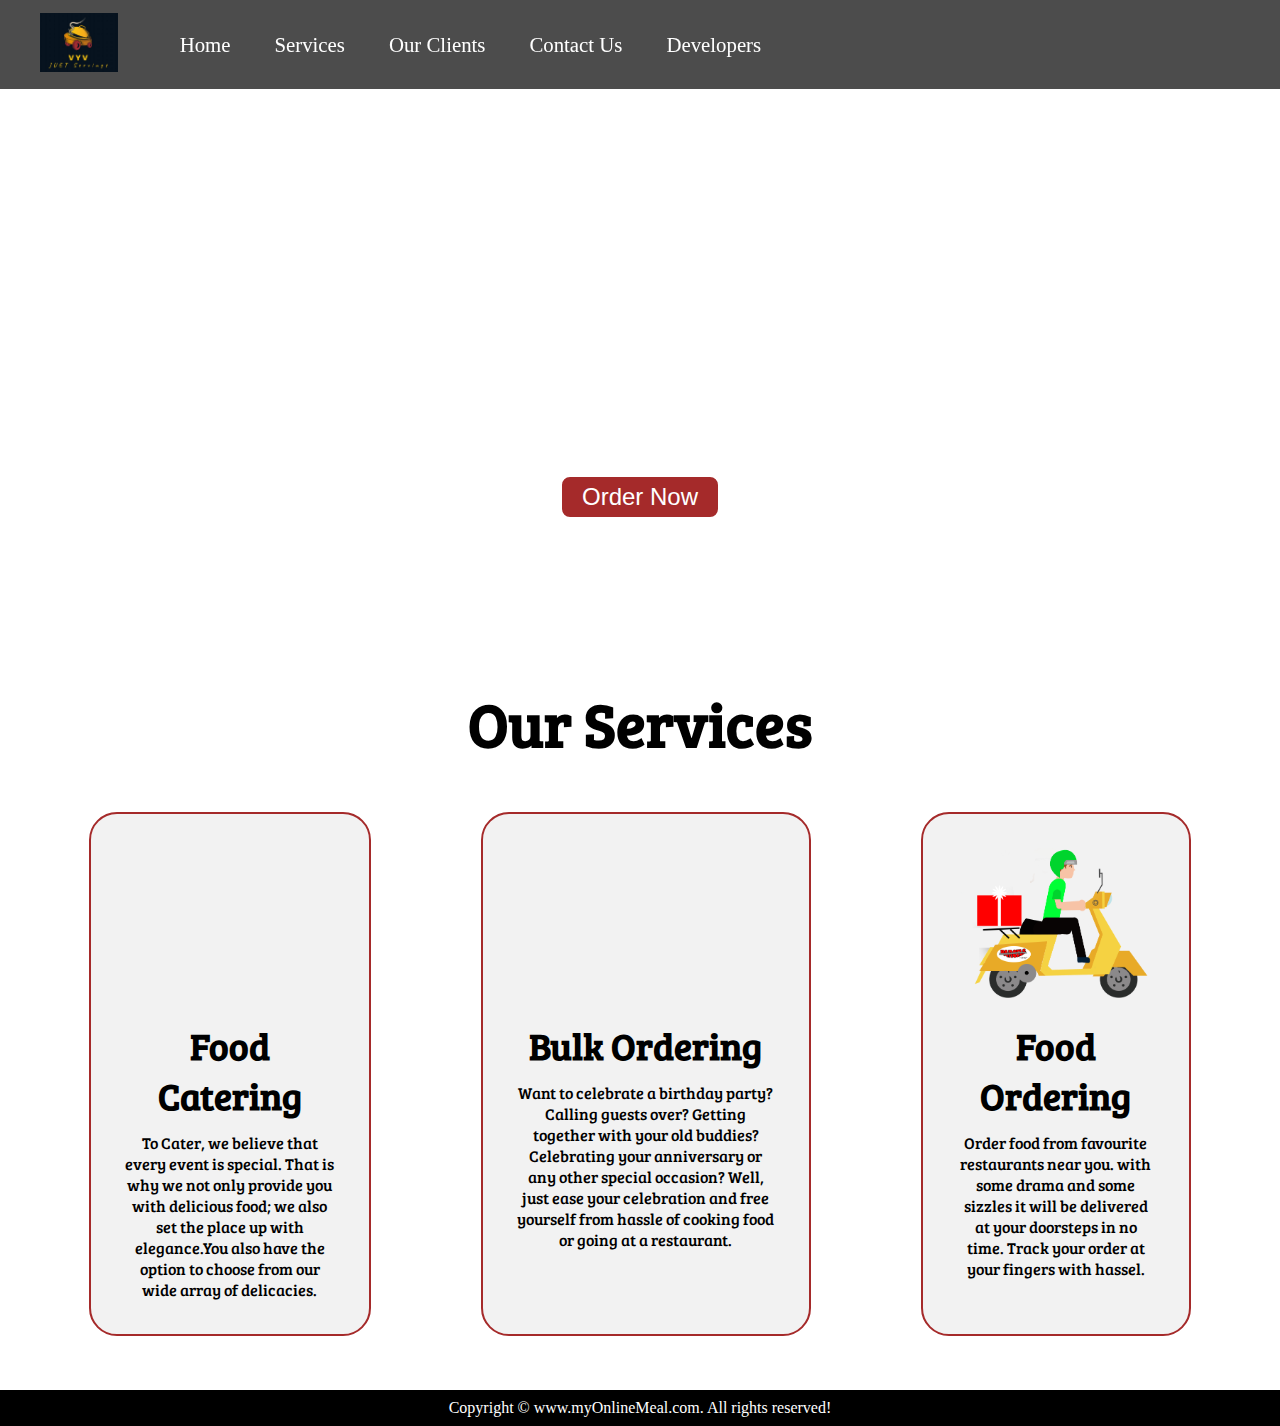
==== index.html @ 6f631c04 "website added" ====
<!DOCTYPE html>
<html lang="en">

<head>
    <meta charset="UTF-8">
    <meta name="viewport" content="width=device-width, initial-scale=1.0">
    <meta http-equiv="X-UA-Compatible" content="ie=edge">
    <title>Best Online Food Delivery Service in India |VYV JUET</title>
    <link rel="stylesheet" href="css/style.css">
    <link rel="stylesheet" media="screen and (max-width: 1170px)" href="css/phone.css">
    <link href="https://fonts.googleapis.com/css?family=Baloo+Bhai|Bree+Serif&display=swap" rel="stylesheet">
</head>

<body>
    <!-- here we created the navigation bar  -->
    <nav id="navbar">
        <div id="logo">
            <img src="logo.png" alt="vyv JUET">
        </div>
        <ul>
            <li class="item"><a href="index.html">Home</a></li>
            <li class="item"><a href="#services-container">Services</a></li>
            <li class="item"><a href="clients.html">Our Clients</a></li>
            <li class="item"><a href="contact.html">Contact Us</a></li>
            <li class="item"><a href="Developers.html">Developers</a></li>
        </ul>
    </nav>

    <!-- This section is to implemnent bgimg and HOME -->
    <section id="home" class="we">
        <h1 class="h-primary">Welcome to VYV juet Servings</h1>
        <p>We provide the best of bests.</p>
        <p>crunchy,fresh ,mouth watering cuzines at your</p>
            <p> doorstep or dine in with first class experience. </p>
        <button class="btn">Order Now</button>
    </section>

    <section id="services-container">
        <h1 class="h-primary center">Our Services</h1>
        <div id="services">
            <div class="box">
                <img src="img/1.png" alt="">
                <h2 class="h-secondary center">Food Catering</h2>
                <p class="center">To Cater, we believe that every event is special. That is why we not
                    only provide you with delicious food; we also set the place up with elegance.You also have the option to choose from our wide array of
                    delicacies.</p>
            </div>
            <div class="box">
                <img src="img/2.png" alt="">
                <h2 class="h-secondary center">Bulk Ordering</h2>
                <p class="center">Want to celebrate a birthday party? Calling guests over? Getting together with your old buddies? Celebrating your anniversary or any other special occasion? Well, just ease your celebration and free yourself from hassle of cooking food or going at a restaurant.</p>
            </div>
            <div class="box">
                <img src="img/3.png" alt="">
                <h2 class="h-secondary center">Food Ordering</h2>
                <p class="center">Order food from favourite restaurants near you.
                    with some drama and some sizzles it will be delivered at your doorsteps in no time. Track your order at your fingers with hassel.
                </p>
            </div>
        </div>
    </section>

    <footer>
        <div class="center">
            Copyright &copy; www.myOnlineMeal.com. All rights reserved!
        </div>
    </footer>
</body>

</html>
</body>

</html>
---- css/style.css ----
/* CSS Reset */
*{
    margin: 0;
    padding: 0;
}

html{
    scroll-behavior: smooth;
}

/* CSS Variables */
:root{
    --navbar-height: 59px;
}

/* Navigation Bar */
#navbar{
    display: flex;
    align-items: center;
    position: sticky;
    top: 0px;
}

#navbar::before{
    content: "";
    background-color: black;
    position: absolute;
    top:0px;
    left:0px;
    height: 100%;
    width:100%;
    z-index: -1;
    opacity: 0.7;
}

/* Navigation Bar: Logo and Image */
#logo{
    margin: 10px 34px;
}

#logo img{
    height: 59px;
    margin: 3px 6px;
}


/* Navigation Bar: List Styling */

#navbar ul{
    display: flex;
    font-family: 'Baloo Bhai', cursive;
}

#navbar ul li{ 
    list-style: none;
    font-size: 1.3rem;
}

#navbar ul li a{
    color: white;
    display: block;
    padding: 3px 22px;
    border-radius: 20px;
    text-decoration: none;
}

#navbar ul li a:hover{
    color: black;
    background-color: white;
}

/* Home Section */
#home{
    display: flex;
    flex-direction: column;
    padding:30px 200px 1px 200px;
    height: 550px;
    justify-content: center;
    align-items: center;
}

.we{
    display: flex;
    flex-direction: column;
    padding:3px 200px;
    height: 550px;
    justify-content: center;
    align-items: center;
}
#home::before{ 
    content: "";
    position: absolute;
    background: url('../bg1.jpg') no-repeat center center/cover;
    height: 642px;
    top:0px;
    left:0px;
    width: 100%;
    z-index: -1;
    opacity:0.89;
}

#home h1{
    color:white;
    text-align: center;
    font-family: 'Bree Serif', serif;
}

#home p{
    color:white;
    text-align: center;
    font-size: 1.5rem;
    font-family: 'Bree Serif', serif;
}
/* Services Section */
#services{
    margin: 34px;
    display: flex;
}
#services .box{ 
    border: 2px solid brown;
    padding: 34px;
    margin: 2px 55px;
    border-radius: 28px;
    background: #f2f2f2;
    margin-bottom: 20px;
}

#services .box img{ 
   height: 160px;
   margin: auto;
   display: block;
}

#services .box p{
    font-family: 'Bree Serif', serif;

} 

/* Clients Section */
#client-section{ 
    position: relative;
}

#vyv::before{
 content: "";
 position: absolute;
 background: url('../bg1 f.jpg');
 width: 100%;
 height: 100%;
 z-index: -1;
 opacity: 0.7;
}

#clients{
    display: flex;
    justify-content: center;
    align-items: center;
    background-color: rgb(30, 64, 68);
    border-radius: 50px;
}

.client-item{
    padding: 34px;
   
}

#clients img{
    height: 124px;
}


/* Contact Section */
#contact{
    position: relative;
}
#contact::before{
    content: "";
    position: absolute;
    width: 100%;
    height: 100%;
    z-index: -1;
    opacity: 0.7;
    /* background: url('../Untitled\ design.jpg') no-repeat center center/cover; */
    

}
#cback::before{
    content: "";
    position: absolute;
    width: 100%;
    height: 100%;
    z-index: -1;
    opacity: 1;
    background: url('../Untitled\ design.jpg') no-repeat center center/cover;
}
#contact-box{
    display: flex;
    justify-content: center;
    align-items: center;
    padding-bottom: 34px;
}
#contact-box input, 
#contact-box textarea{
    width: 100%;
    padding: 0.5rem;
    border-radius: 9px;
    font-size: 1.1rem;
  
} 



#contact-box label{
   font-size: 1.3rem;
   font-family: 'Bree Serif', serif;

}


footer{
    background: black;
    color: white;
    padding: 9px 20px;
    margin: 0;
    float: bottom;
}

/* Utility Classes */
.h-primary{
    font-family: 'Bree Serif', serif;
    font-size: 3.8rem;
    padding: 12px;
}

.h-secondary{
    font-family: 'Bree Serif', serif;
    font-size: 2.3rem;
    padding: 12px;
}

.btn{
    padding: 6px 20px;
    border: 2px solid white;
    background-color: brown;
    color: white;
    margin: 17px;
    font-size: 1.5rem;
    border-radius: 10px;
    cursor:pointer;
}

.center{
    text-align: center;
}
/* Developers portal */
#dev::before{ 
    content: "";
    position: absolute;
    background: url('../2109966.jpg') no-repeat center center/cover;
    height: 100%;
    top:0px;
    left:0px;
    width: 100%;
    z-index: -1;
    opacity:0.7;
}
#devo{
    display: inline-block;
    
    padding-left: 5rem;
    padding-right: 1rem;
   
    
}
#devo h2{
    text-align: center;
    font-weight: bolder;
}
---- css/phone.css ----
/* Navigation */
#navbar {
    flex-direction: column;
}

#navbar ul li a{
    font-size: 1rem;
    padding: 0px 7px;
    padding-bottom: 8px;
}
/* Home section */
#home{
    height: 370px; 
    padding: 3px 28px;
}

#home::before{
    height: 480px; 
}

#home p{
    font-size: 13px;
}

/* Services section  */
#services{
    flex-direction: column;
}

#services .box { 
    padding: 14px;
    margin: 2px 0px; 
    margin-bottom: 20px;
}

/* Clients section */
#clients{
    flex-wrap: wrap;
}

#clients img{
    width: 66px;
    padding: 6px;
    height: auto;
}

/* Contact us section */
#contact-box form{
    width:80%;
}
/* Footer */

/* Utility classes */
.h-primary{
    font-size:26px;
}
.btn{
    font-size: 13px;
    padding: 4px 8px;
}
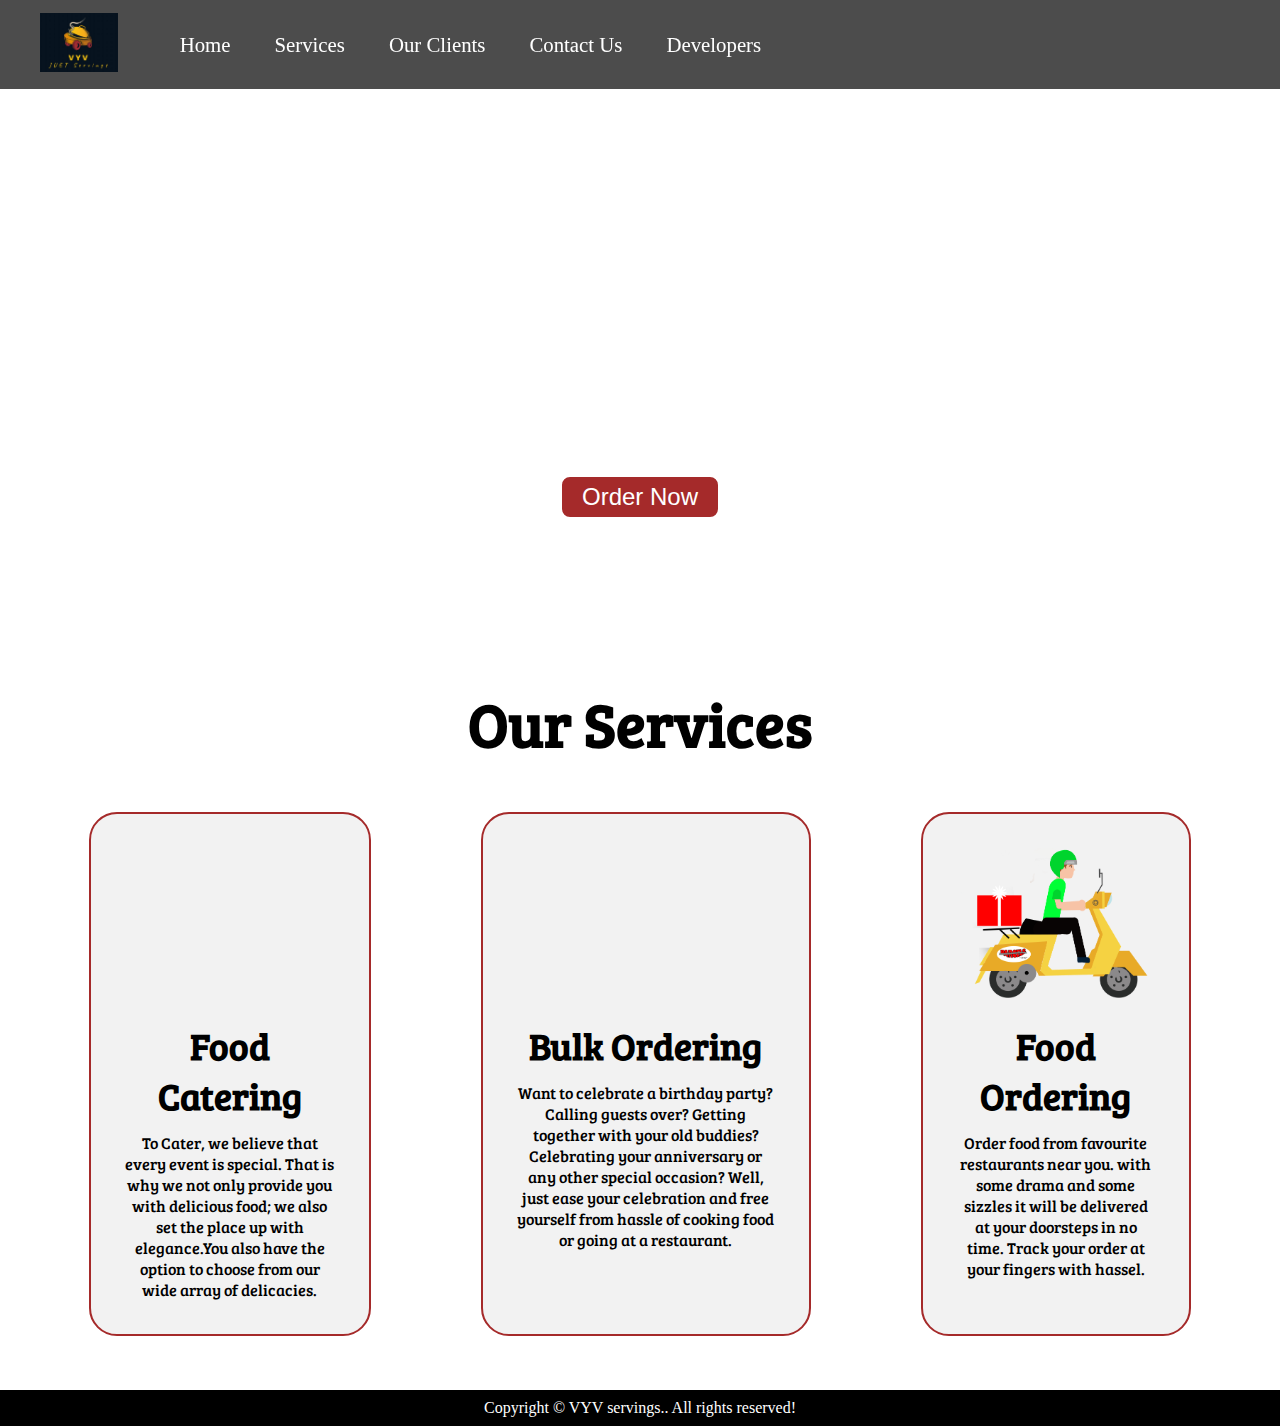
==== commit 5a42687f: "edits" ====
--- a/index.html
+++ b/index.html
@@ -62,7 +62,7 @@
 
     <footer>
         <div class="center">
-            Copyright &copy; www.myOnlineMeal.com. All rights reserved!
+            Copyright &copy; VYV servings.. All rights reserved!
         </div>
     </footer>
 </body>
@@ -70,4 +70,4 @@
 </html>
 </body>
 
-</html>+</html>
